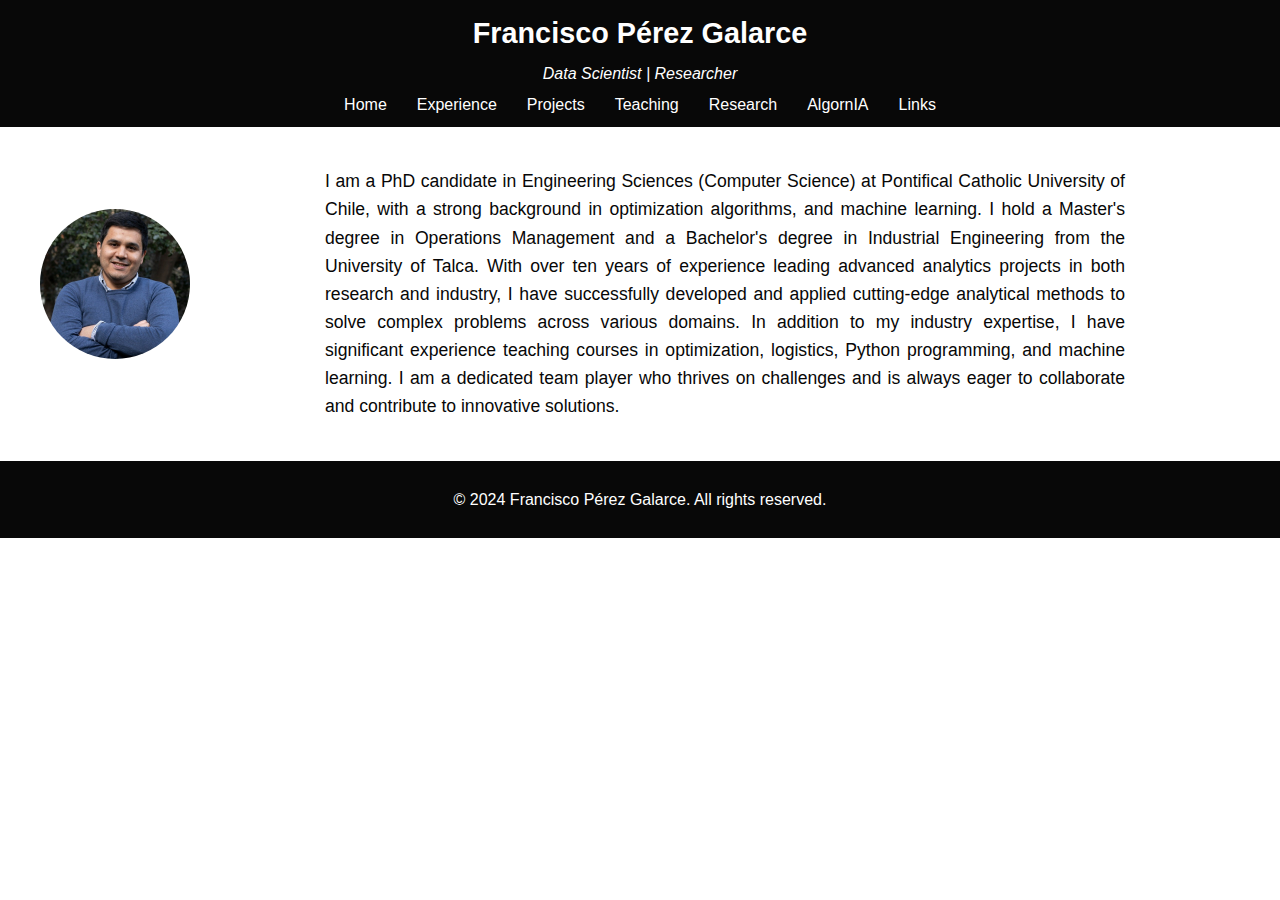
==== index.html @ 7c35ef80 "fix style" ====
<!DOCTYPE html>
<html lang="en">
<head>
    <meta charset="UTF-8">
    <meta name="viewport" content="width=device-width, initial-scale=1.0">
    <title>Francisco Pérez Galarce - Home</title>
    <link rel="stylesheet" href="style.css">
    <style>
        /* Base styles */
        body {
            font-family: Arial, sans-serif;
            margin: 0;
            padding: 0;
            line-height: 1.6;
        }
        
        header {
            background:  rgb(8, 8, 8);;
            color: #fff;
            padding: 10px 0;
            text-align: center;
        }

        header h1 {
            margin: 0;
            font-size: 1.8em;
        }

        header p {
            margin: 5px 0;
        }

        nav ul {
            list-style-type: none;
            margin: 0;
            padding: 0;
            display: flex;
            justify-content: center;
            flex-wrap: wrap;
        }

        nav ul li {
            margin: 0 15px;
        }

        nav ul li a {
            color: #fff;
            text-decoration: none;
        }

        #about {
            padding: 20px;
            text-align: center;
        }

        #about img {
            border-radius: 50%;
            width: 150px;
            height: 150px;
            margin-bottom: 20px;
        }

        #about p {
            max-width: 800px;
            margin: 0 auto;
            padding: 0 10px;
            text-align: justify;
        }

        footer {
            background: rgb(8, 8, 8);;
            color: #fff;
            text-align: center;
            padding: 10px 0;
            position: relative;
            bottom: 0;
            width: 100%;
        }

        /* Responsive styles */
        @media (max-width: 768px) {
            header h1 {
                font-size: 1.5em;
            }

            nav ul li {
                margin: 10px 0;
            }

            #about img {
                width: 120px;
                height: 120px;
            }

            #about p {
                font-size: 1em;
                padding: 0 15px;
            }
        }

        @media (max-width: 480px) {
            header h1 {
                font-size: 1.2em;
            }

            nav ul {
                flex-direction: column;
            }

            nav ul li {
                margin: 5px 0;
            }

            #about img {
                width: 100px;
                height: 100px;
            }

            #about p {
                font-size: 0.9em;
                padding: 0 10px;
            }
        }
    </style>
</head>
<body>
    <header>
        <h1>Francisco Pérez Galarce</h1>
        <p>Data Scientist | Researcher</p>
        <nav>
            <ul>
                <li><a href="index.html">Home</a></li>
                <li><a href="experience.html">Experience</a></li>
                <li><a href="projects.html">Projects</a></li>
                <li><a href="teaching.html">Teaching</a></li>
                <li><a href="research.html">Research</a></li>
                <li><a href="algornia.html">AlgornIA</a></li>
                <li><a href="links.html">Links</a></li>
            </ul>
        </nav>
    </header>

    <section id="about">
        <img src="fco.jfif" alt="Francisco Pérez Galarce">
        <p>I am a PhD candidate in Engineering Sciences (Computer Science) at Pontifical Catholic University of Chile, with a strong background in optimization algorithms, and machine learning. I hold a Master's degree in Operations Management and a Bachelor's degree in Industrial Engineering from the University of Talca. With over ten years of experience leading advanced analytics projects in both research and industry, I have successfully developed and applied cutting-edge analytical methods to solve complex problems across various domains. In addition to my industry expertise, I have significant experience teaching courses in optimization, logistics, Python programming, and machine learning. I am a dedicated team player who thrives on challenges and is always eager to collaborate and contribute to innovative solutions.</p>
    </section>
    
    <footer>
        <p>&copy; 2024 Francisco Pérez Galarce. All rights reserved.</p>
    </footer>
</body>
</html>
---- style.css ----
#about {
    display: flex;
    align-items: center;
    justify-content: center;
    background-color: #ffffff;
    padding: 20px;
    border-radius: 10px;
    box-shadow: 0 4px 8px rgba(0, 0, 0, 0);
}

#about img {
    border-radius: 50%;
    width: 300px;
    height: 300px;
    object-fit: cover;
    margin-right: 20px;
}

#about p {
    max-width: 600px;
    font-size: 1.1em;
    line-height: 1.6;
    color: rgb(7, 7, 7); /* Change to a shade of green */
}


body {
    font-family: Arial, sans-serif;
    line-height: 1.7;
    margin: 0.5;
    padding: 0;
    background-color: #ffffff;
}

header {
    color: rgb(3, 3, 3); /* Change to a shade of green */
    color: #fff;
    padding: 10px 0;
    text-align: center;
    background-color: rgb(7, 7, 7); /* Change to a shade of green */

}

header h1 {
    margin: 0;
}

header p {
    margin: 0;
    font-style: italic;
}

nav ul {
    list-style: none;
    padding: 0;
}

nav ul li {
    display: inline;
    margin: 0 15px;
}

nav ul li a {
    color: #fff;
    text-decoration: none;
}

section {
    padding: 20px;
    margin: 20px;
    background: #fff;
    border-radius: 5px;
}

h2 {
    color: #333;
}

ul {
    list-style-type: square;
    padding-left: 20px;
}

footer {
    background: #333;
    color: #fff;
    text-align: center;
    padding: 10px 0;
    position: fixed;
    width: 100%;
    bottom: 0;
}
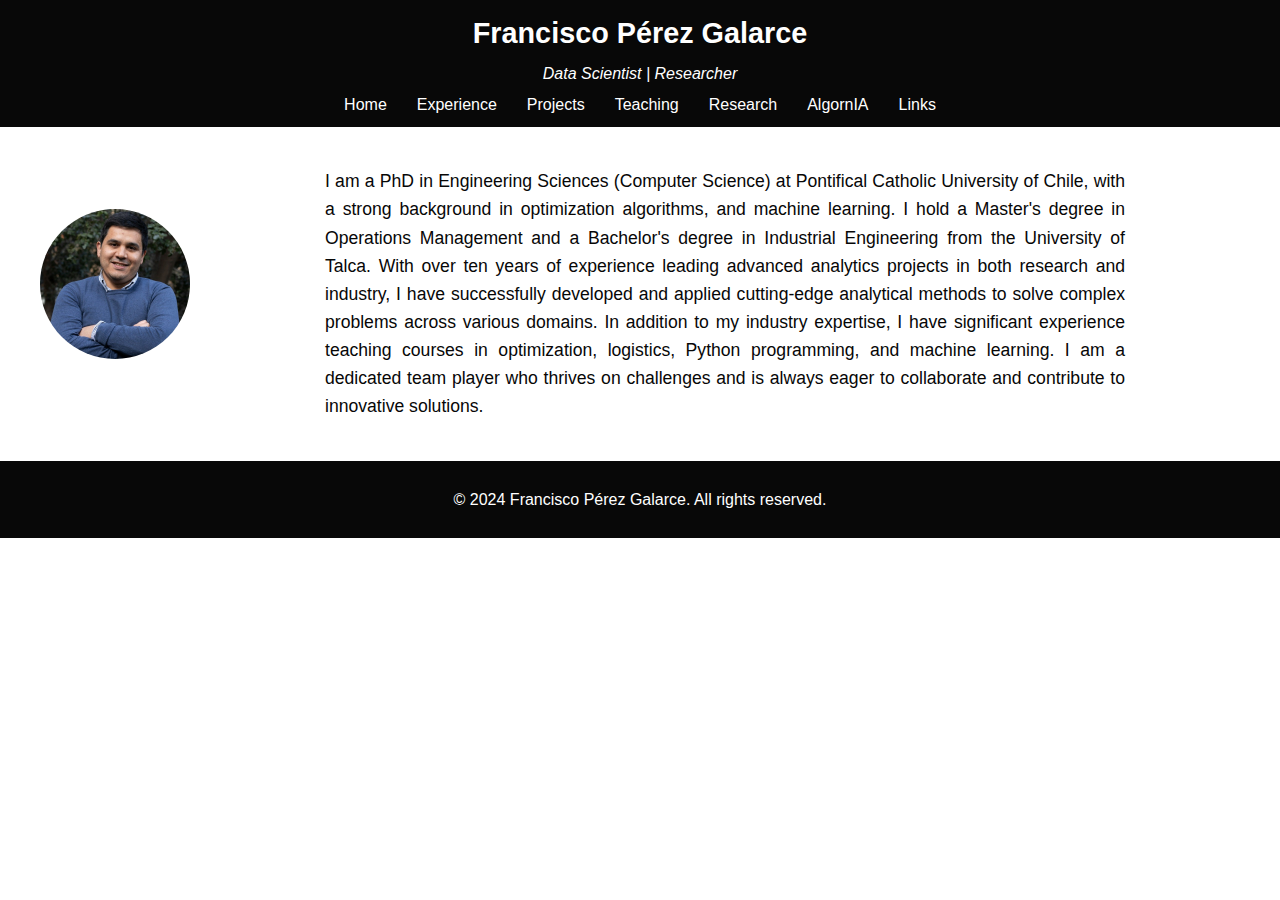
==== commit 4d57c0db: "update degree" ====
--- a/index.html
+++ b/index.html
@@ -142,7 +142,7 @@
 
     <section id="about">
         <img src="fco.jfif" alt="Francisco Pérez Galarce">
-        <p>I am a PhD candidate in Engineering Sciences (Computer Science) at Pontifical Catholic University of Chile, with a strong background in optimization algorithms, and machine learning. I hold a Master's degree in Operations Management and a Bachelor's degree in Industrial Engineering from the University of Talca. With over ten years of experience leading advanced analytics projects in both research and industry, I have successfully developed and applied cutting-edge analytical methods to solve complex problems across various domains. In addition to my industry expertise, I have significant experience teaching courses in optimization, logistics, Python programming, and machine learning. I am a dedicated team player who thrives on challenges and is always eager to collaborate and contribute to innovative solutions.</p>
+        <p>I am a PhD in Engineering Sciences (Computer Science) at Pontifical Catholic University of Chile, with a strong background in optimization algorithms, and machine learning. I hold a Master's degree in Operations Management and a Bachelor's degree in Industrial Engineering from the University of Talca. With over ten years of experience leading advanced analytics projects in both research and industry, I have successfully developed and applied cutting-edge analytical methods to solve complex problems across various domains. In addition to my industry expertise, I have significant experience teaching courses in optimization, logistics, Python programming, and machine learning. I am a dedicated team player who thrives on challenges and is always eager to collaborate and contribute to innovative solutions.</p>
     </section>
     
     <footer>
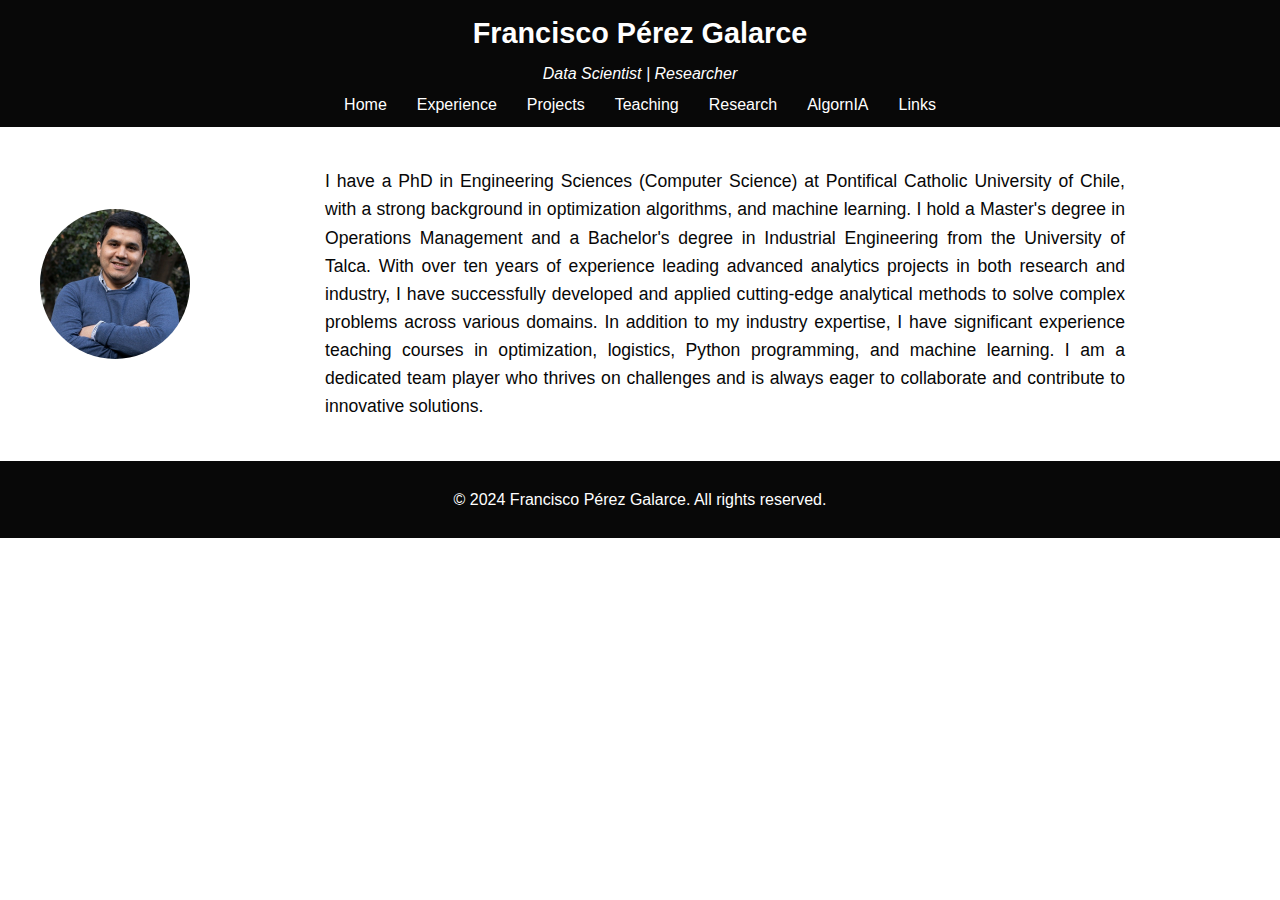
==== commit a0f932b0: "fix grammar" ====
--- a/index.html
+++ b/index.html
@@ -142,7 +142,7 @@
 
     <section id="about">
         <img src="fco.jfif" alt="Francisco Pérez Galarce">
-        <p>I am a PhD in Engineering Sciences (Computer Science) at Pontifical Catholic University of Chile, with a strong background in optimization algorithms, and machine learning. I hold a Master's degree in Operations Management and a Bachelor's degree in Industrial Engineering from the University of Talca. With over ten years of experience leading advanced analytics projects in both research and industry, I have successfully developed and applied cutting-edge analytical methods to solve complex problems across various domains. In addition to my industry expertise, I have significant experience teaching courses in optimization, logistics, Python programming, and machine learning. I am a dedicated team player who thrives on challenges and is always eager to collaborate and contribute to innovative solutions.</p>
+        <p>I have a PhD in Engineering Sciences (Computer Science) at Pontifical Catholic University of Chile, with a strong background in optimization algorithms, and machine learning. I hold a Master's degree in Operations Management and a Bachelor's degree in Industrial Engineering from the University of Talca. With over ten years of experience leading advanced analytics projects in both research and industry, I have successfully developed and applied cutting-edge analytical methods to solve complex problems across various domains. In addition to my industry expertise, I have significant experience teaching courses in optimization, logistics, Python programming, and machine learning. I am a dedicated team player who thrives on challenges and is always eager to collaborate and contribute to innovative solutions.</p>
     </section>
     
     <footer>
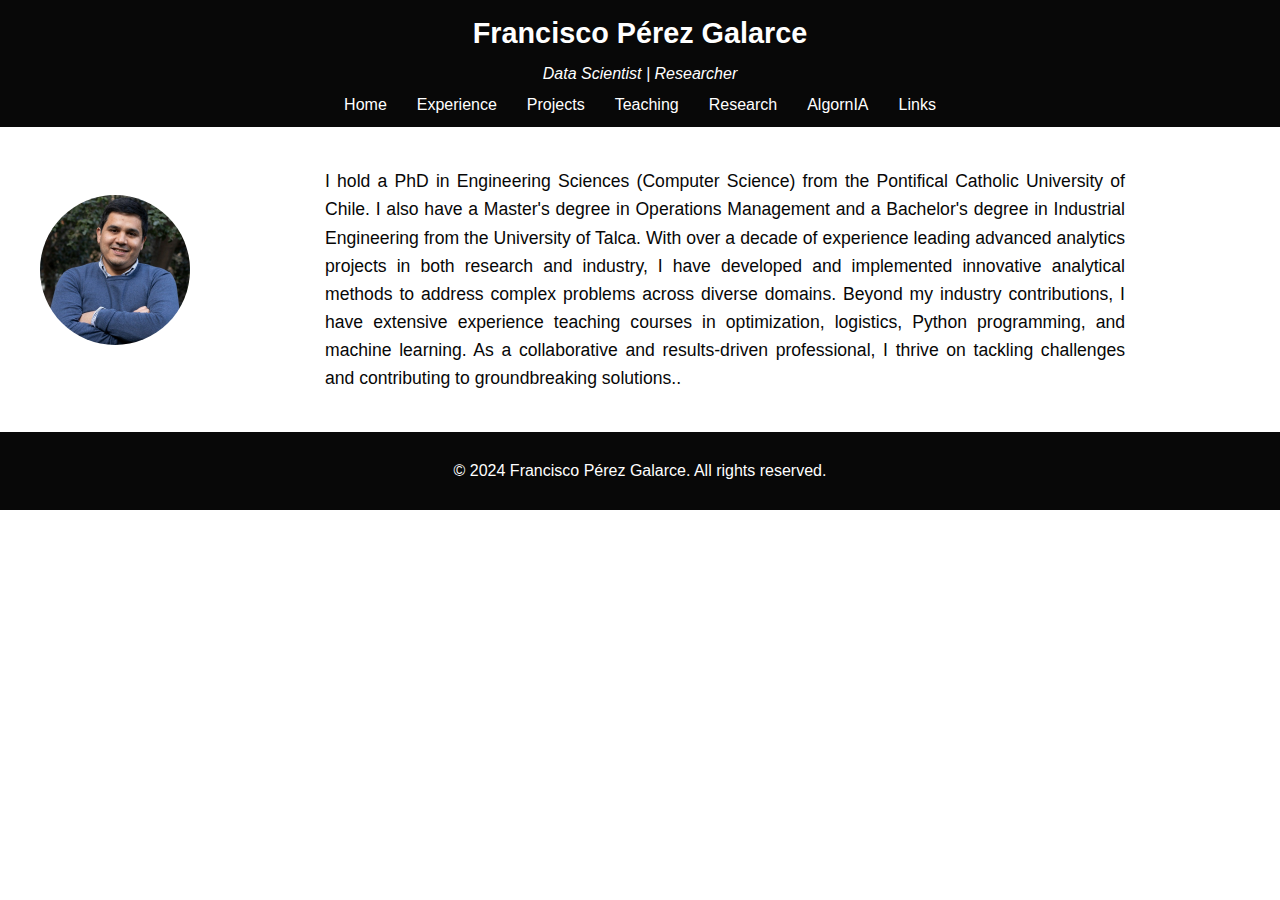
==== commit bae9680b: "fix grammar" ====
--- a/index.html
+++ b/index.html
@@ -142,7 +142,7 @@
 
     <section id="about">
         <img src="fco.jfif" alt="Francisco Pérez Galarce">
-        <p>I have a PhD in Engineering Sciences (Computer Science) at Pontifical Catholic University of Chile, with a strong background in optimization algorithms, and machine learning. I hold a Master's degree in Operations Management and a Bachelor's degree in Industrial Engineering from the University of Talca. With over ten years of experience leading advanced analytics projects in both research and industry, I have successfully developed and applied cutting-edge analytical methods to solve complex problems across various domains. In addition to my industry expertise, I have significant experience teaching courses in optimization, logistics, Python programming, and machine learning. I am a dedicated team player who thrives on challenges and is always eager to collaborate and contribute to innovative solutions.</p>
+        <p>I hold a PhD in Engineering Sciences (Computer Science) from the Pontifical Catholic University of Chile. I also have a Master's degree in Operations Management and a Bachelor's degree in Industrial Engineering from the University of Talca. With over a decade of experience leading advanced analytics projects in both research and industry, I have developed and implemented innovative analytical methods to address complex problems across diverse domains. Beyond my industry contributions, I have extensive experience teaching courses in optimization, logistics, Python programming, and machine learning. As a collaborative and results-driven professional, I thrive on tackling challenges and contributing to groundbreaking solutions..</p>
     </section>
     
     <footer>
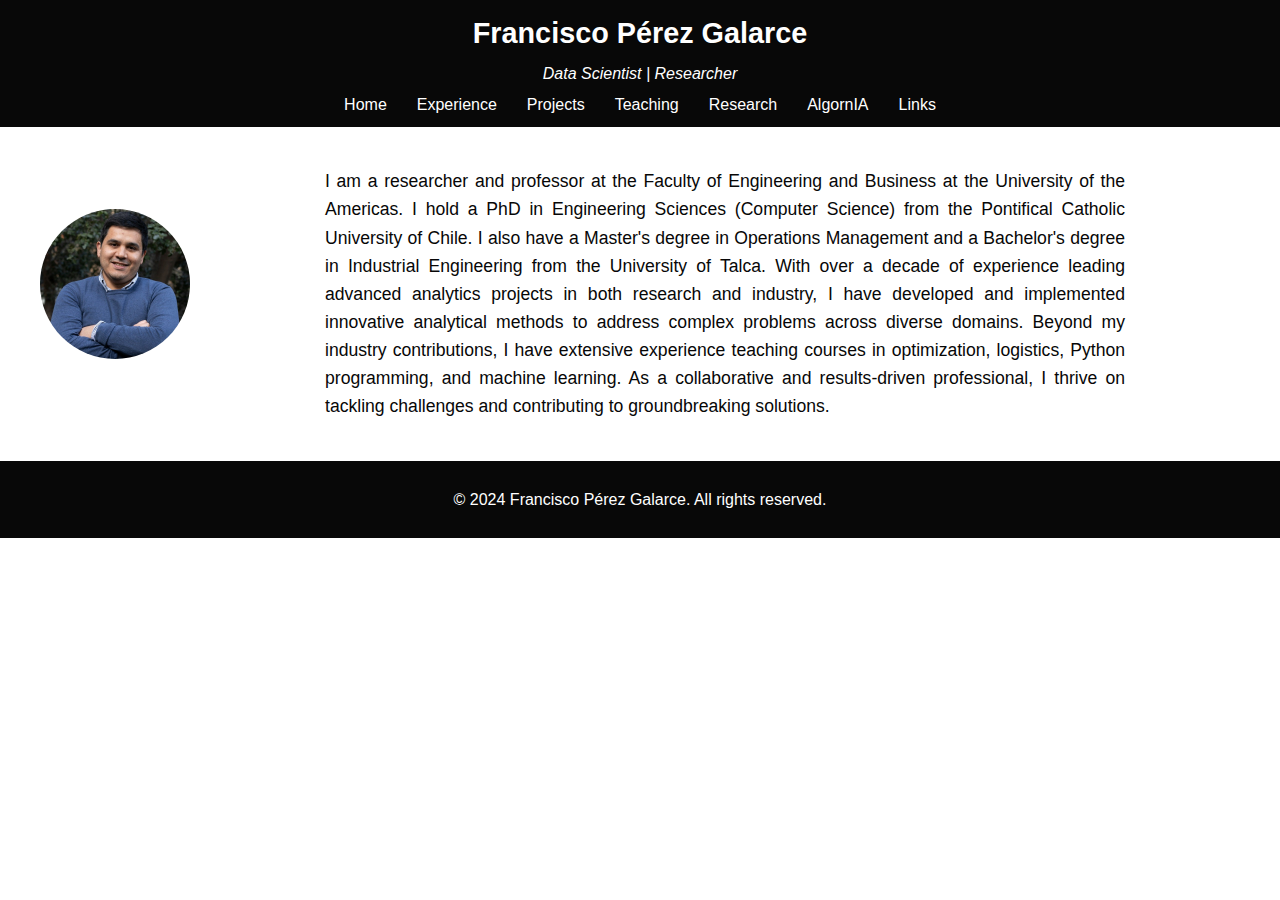
==== commit f8afa50a: "update role" ====
--- a/index.html
+++ b/index.html
@@ -142,7 +142,7 @@
 
     <section id="about">
         <img src="fco.jfif" alt="Francisco Pérez Galarce">
-        <p>I hold a PhD in Engineering Sciences (Computer Science) from the Pontifical Catholic University of Chile. I also have a Master's degree in Operations Management and a Bachelor's degree in Industrial Engineering from the University of Talca. With over a decade of experience leading advanced analytics projects in both research and industry, I have developed and implemented innovative analytical methods to address complex problems across diverse domains. Beyond my industry contributions, I have extensive experience teaching courses in optimization, logistics, Python programming, and machine learning. As a collaborative and results-driven professional, I thrive on tackling challenges and contributing to groundbreaking solutions..</p>
+        <p>I am a researcher and professor at the Faculty of Engineering and Business at the University of the Americas. I hold a PhD in Engineering Sciences (Computer Science) from the Pontifical Catholic University of Chile. I also have a Master's degree in Operations Management and a Bachelor's degree in Industrial Engineering from the University of Talca. With over a decade of experience leading advanced analytics projects in both research and industry, I have developed and implemented innovative analytical methods to address complex problems across diverse domains. Beyond my industry contributions, I have extensive experience teaching courses in optimization, logistics, Python programming, and machine learning. As a collaborative and results-driven professional, I thrive on tackling challenges and contributing to groundbreaking solutions.</p>
     </section>
     
     <footer>
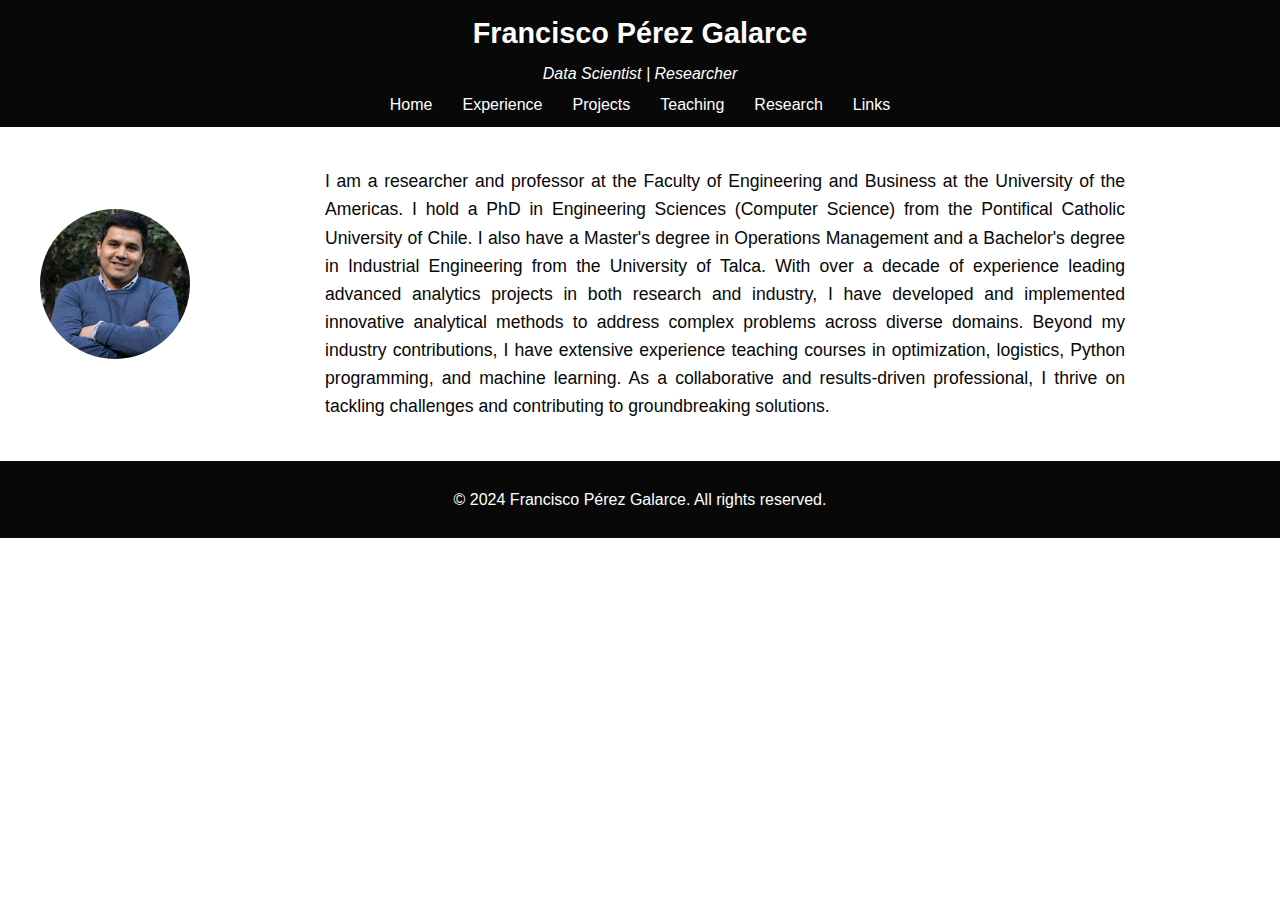
==== commit 1da3c734: "delete algornia" ====
--- a/index.html
+++ b/index.html
@@ -134,7 +134,6 @@
                 <li><a href="projects.html">Projects</a></li>
                 <li><a href="teaching.html">Teaching</a></li>
                 <li><a href="research.html">Research</a></li>
-                <li><a href="algornia.html">AlgornIA</a></li>
                 <li><a href="links.html">Links</a></li>
             </ul>
         </nav>
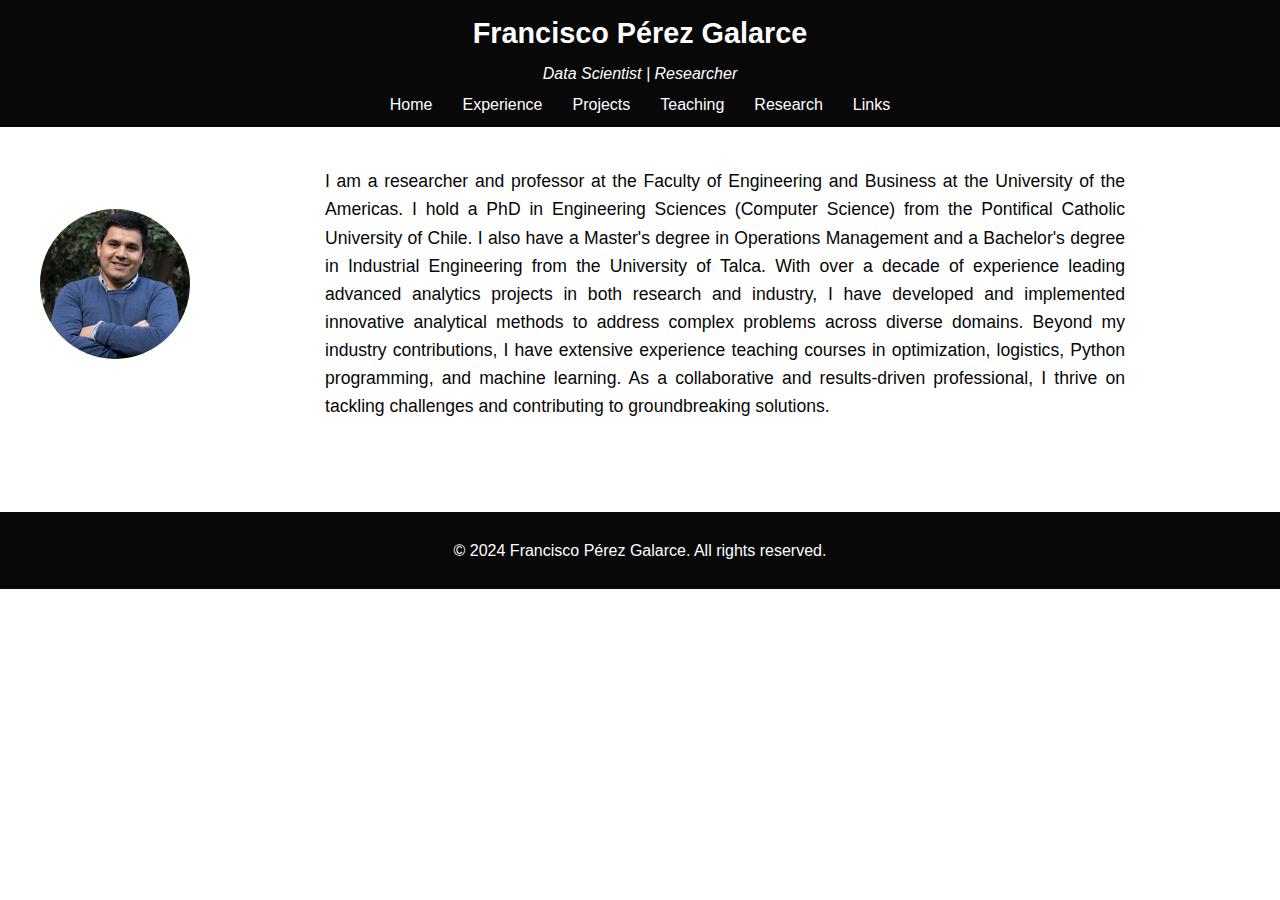
==== commit 1d87d976: "footnote" ====
--- a/index.html
+++ b/index.html
@@ -143,7 +143,7 @@
         <img src="fco.jfif" alt="Francisco Pérez Galarce">
         <p>I am a researcher and professor at the Faculty of Engineering and Business at the University of the Americas. I hold a PhD in Engineering Sciences (Computer Science) from the Pontifical Catholic University of Chile. I also have a Master's degree in Operations Management and a Bachelor's degree in Industrial Engineering from the University of Talca. With over a decade of experience leading advanced analytics projects in both research and industry, I have developed and implemented innovative analytical methods to address complex problems across diverse domains. Beyond my industry contributions, I have extensive experience teaching courses in optimization, logistics, Python programming, and machine learning. As a collaborative and results-driven professional, I thrive on tackling challenges and contributing to groundbreaking solutions.</p>
     </section>
-    
+    <br><br>
     <footer>
         <p>&copy; 2024 Francisco Pérez Galarce. All rights reserved.</p>
     </footer>
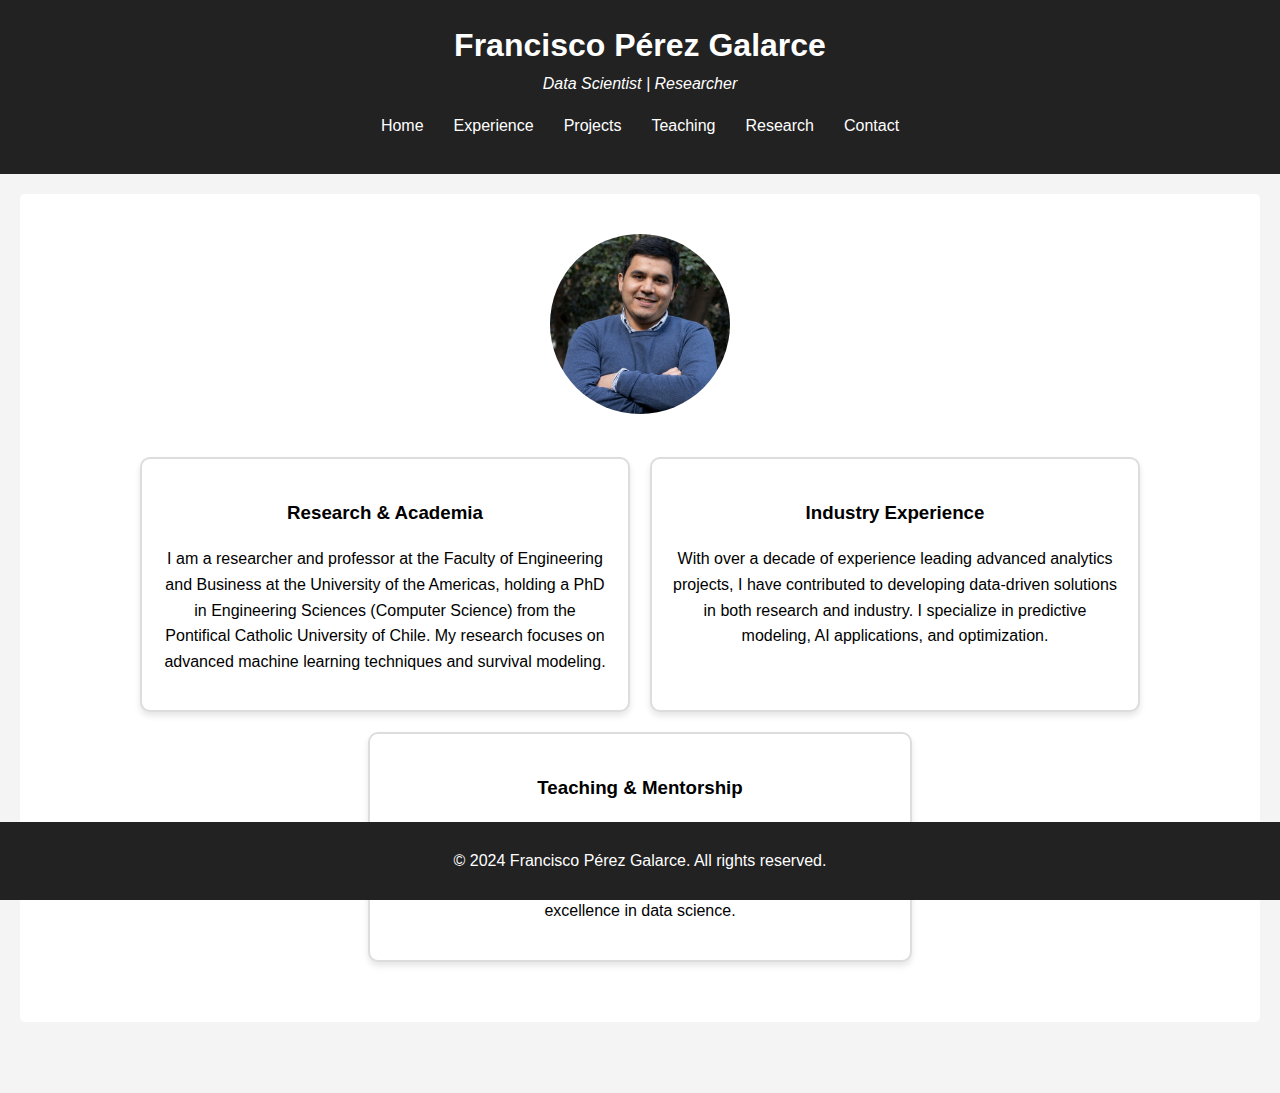
==== commit fe62f59d: "update research" ====
--- a/index.html
+++ b/index.html
@@ -6,33 +6,23 @@
     <title>Francisco Pérez Galarce - Home</title>
     <link rel="stylesheet" href="style.css">
     <style>
-        /* Base styles */
         body {
             font-family: Arial, sans-serif;
             margin: 0;
             padding: 0;
             line-height: 1.6;
+            background-color: #f4f4f4;
         }
-        
+
         header {
-            background:  rgb(8, 8, 8);;
+            background: #222;
             color: #fff;
-            padding: 10px 0;
+            padding: 20px 0;
             text-align: center;
         }
 
-        header h1 {
-            margin: 0;
-            font-size: 1.8em;
-        }
-
-        header p {
-            margin: 5px 0;
-        }
-
         nav ul {
-            list-style-type: none;
-            margin: 0;
+            list-style: none;
             padding: 0;
             display: flex;
             justify-content: center;
@@ -48,78 +38,59 @@
             text-decoration: none;
         }
 
-        #about {
-            padding: 20px;
+        .hero {
             text-align: center;
+            padding: 40px;
+            background: #fff;
         }
 
-        #about img {
+        .hero img {
+            width: 180px;
+            height: 180px;
             border-radius: 50%;
-            width: 150px;
-            height: 150px;
-            margin-bottom: 20px;
+            margin-bottom: 15px;
         }
 
-        #about p {
-            max-width: 800px;
-            margin: 0 auto;
-            padding: 0 10px;
-            text-align: justify;
+        .container {
+            max-width: 1000px;
+            margin: auto;
+            padding: 20px;
+        }
+
+        .grid {
+            display: grid;
+            grid-template-columns: repeat(auto-fit, minmax(300px, 1fr));
+            gap: 20px;
+            justify-content: center;
+        }
+
+        .card {
+            background: white;
+            padding: 20px;
+            border-radius: 10px;
+            box-shadow: 0px 4px 6px rgba(0, 0, 0, 0.1);
+            text-align: center;
+            border: 2px solid #ddd;
+        }
+
+        .card img {
+            width: 100%;
+            height: auto;
+            border-radius: 10px;
+        }
+
+        .center-card {
+            grid-column: span 2;
+            justify-self: center;
+            max-width: 500px;
         }
 
         footer {
-            background: rgb(8, 8, 8);;
+            background: #222;
             color: #fff;
             text-align: center;
             padding: 10px 0;
-            position: relative;
-            bottom: 0;
-            width: 100%;
-        }
-
-        /* Responsive styles */
-        @media (max-width: 768px) {
-            header h1 {
-                font-size: 1.5em;
-            }
-
-            nav ul li {
-                margin: 10px 0;
-            }
-
-            #about img {
-                width: 120px;
-                height: 120px;
-            }
-
-            #about p {
-                font-size: 1em;
-                padding: 0 15px;
-            }
-        }
-
-        @media (max-width: 480px) {
-            header h1 {
-                font-size: 1.2em;
-            }
-
-            nav ul {
-                flex-direction: column;
-            }
-
-            nav ul li {
-                margin: 5px 0;
-            }
-
-            #about img {
-                width: 100px;
-                height: 100px;
-            }
-
-            #about p {
-                font-size: 0.9em;
-                padding: 0 10px;
-            }
+            margin-top: 20px;
         }
     </style>
 </head>
@@ -134,16 +105,32 @@
                 <li><a href="projects.html">Projects</a></li>
                 <li><a href="teaching.html">Teaching</a></li>
                 <li><a href="research.html">Research</a></li>
-                <li><a href="links.html">Links</a></li>
+                <li><a href="contact.html">Contact</a></li>
             </ul>
         </nav>
     </header>
 
-    <section id="about">
+    <section class="hero">
         <img src="fco.jfif" alt="Francisco Pérez Galarce">
-        <p>I am a researcher and professor at the Faculty of Engineering and Business at the University of the Americas. I hold a PhD in Engineering Sciences (Computer Science) from the Pontifical Catholic University of Chile. I also have a Master's degree in Operations Management and a Bachelor's degree in Industrial Engineering from the University of Talca. With over a decade of experience leading advanced analytics projects in both research and industry, I have developed and implemented innovative analytical methods to address complex problems across diverse domains. Beyond my industry contributions, I have extensive experience teaching courses in optimization, logistics, Python programming, and machine learning. As a collaborative and results-driven professional, I thrive on tackling challenges and contributing to groundbreaking solutions.</p>
+        <div class="container">
+            <div class="grid">
+                <div class="card">
+                    <h3>Research & Academia</h3>
+                    <p>I am a researcher and professor at the Faculty of Engineering and Business at the University of the Americas, holding a PhD in Engineering Sciences (Computer Science) from the Pontifical Catholic University of Chile. My research focuses on advanced machine learning techniques and survival modeling.</p>
+                </div>
+                <div class="card">
+                    <h3>Industry Experience</h3>
+                    <p>With over a decade of experience leading advanced analytics projects, I have contributed to developing data-driven solutions in both research and industry. I specialize in predictive modeling, AI applications, and optimization.</p>
+                </div>
+                <div class="card center-card">
+                    <h3>Teaching & Mentorship</h3>
+                    <p>Beyond my research, I have extensive experience teaching courses in optimization, logistics, Python programming, and machine learning. I am passionate about mentoring and guiding students toward excellence in data science.</p>
+                </div>
+            </div>
+        </div>
     </section>
     <br><br>
+
     <footer>
         <p>&copy; 2024 Francisco Pérez Galarce. All rights reserved.</p>
     </footer>
